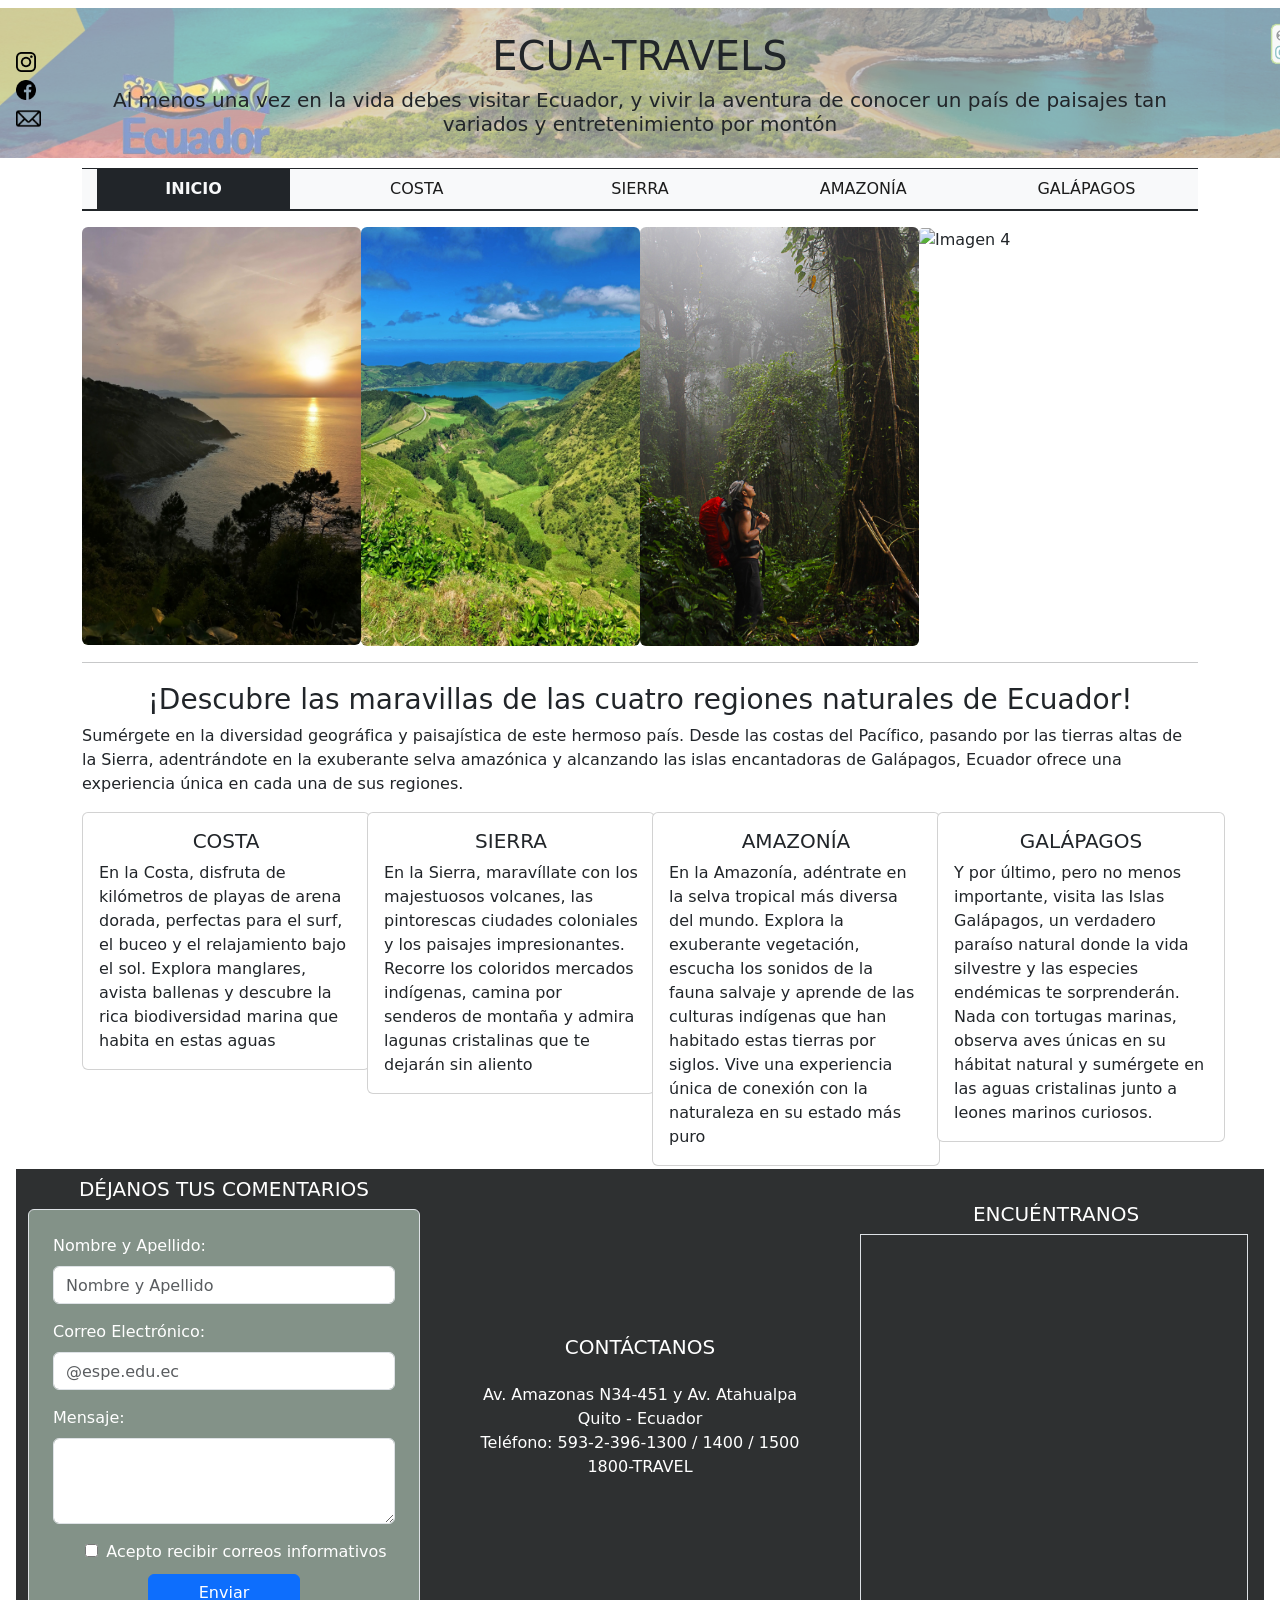
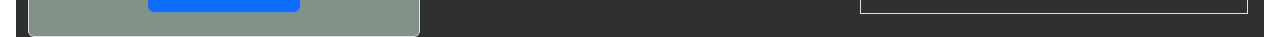
==== index.html @ 10911b39 "Ingresado correcciones de Costa y Sierra" ====
<!DOCTYPE html>
<html lang="es">

<head>
    <meta charset="UTF-8">
    <meta http-equiv="X-UA-Compatible" content="IE=edge">
    <meta name="viewport" content="width=device-width, initial-scale=1.0">
    <link rel="stylesheet" href="assets/css/bootstrap.css">
    <link href="https://cdn.jsdelivr.net/npm/bootstrap@5.3.0/dist/css/bootstrap.min.css" rel="stylesheet"
        integrity="sha384-9ndCyUaIbzAi2FUVXJi0CjmCapSmO7SnpJef0486qhLnuZ2cdeRhO02iuK6FUUVM" crossorigin="anonymous">
    
    <title>ECUA-TRAVELS</title>
    <style>
        * {
            /* border: 1px solid; */
        }

        .logo {
            transition: all 0.3s ease-in-out;
        }

        .logo:hover {
            margin-left: 8px;
            transform: scale(1.5);
        }

        nav {

            border-top: 1px solid;
            border-bottom: 2px solid;
        }

        #encabezado {

            height: 160px;

        }

        #encabezado::before {
            content: "";
            position: absolute;
            top: 0;
            left: 0;
            width: 100%;
            background-image: url('assets/imgIndex/encabezado2.jpg');
            background-size: cover;
            background-position: center;
            background-repeat: no-repeat;
            opacity: 0.48;
            height: 150px;
        }

        /* estilos solo de index */

        .image-container {
            overflow: hidden;
            transition: all 0.3s ease-in-out;
        }

        .image-container:hover {
            transform: scaleX(1.5);
        }
    </style>

</head>

<body>

    <div class="row mt-2">
        <div class="col">
            <header class="row justify-content-center align-items-center" id="encabezado">
                <div class="col-1  ">
                    <div class="row justify-content-end mt-1 ml-1">
                        <div class="col align-self-end">
                            <a href="#"> <img class="logo" src="assets/imgIndex/logotipo-de-instagram.png" width="20px"
                                    alt=""></a>
                        </div>
                    </div>
                    <div class="row justify-content-end mt-1 ml-1">
                        <div class="col align-self-end">
                            <a href="#"> <img class="logo" src="assets/imgIndex/facebook.png" width="20px" alt=""></a>
                        </div>
                    </div>
                    <div class="row justify-content-end mt-1 ml-1">
                        <div class="col align-self-end">
                            <a href="#"> <img class="logo" src="assets/imgIndex/correo-electronico-vacio.png"
                                    width="25px" alt=""></a>
                        </div>
                    </div>


                </div>



                <!-- 
                    TEXTO COLOR BLANCO
                    <div class="col-9">
                    <H1 class="text-center text-white">ECUA-TRAVELS</H1>
                    <div class="text-center text-white h5">Al menos una vez en la vida debes visitar Ecuador, y vivir la aventura
                        de conocer un país de paisajes tan variados y entretenimiento por montón</div>

                </div> -->

                <div class="col-10">
                    <H1 class="text-center ">ECUA-TRAVELS</H1>
                    <div class="text-center  h5">Al menos una vez en la vida debes visitar Ecuador, y vivir la
                        aventura
                        de conocer un país de paisajes tan variados y entretenimiento por montón</div>

                </div>
                <div class="col-1"></div>

            </header>
            <div class="container">

                <nav class=" navbar-expand-lg navbar-light bg-light">

                    <ul class="nav navbar-nav  justify-content-center text-center">
                        <div class="col">
                            <li class="nav-item">
                                <a class="nav-link text-light bg-dark  fw-bold" href="index.html">INICIO</a>
                            </li>
                        </div>
                        <div class="col">
                            <li class="nav-item">
                                <a class="nav-link " href="costa.html">COSTA</a>
                            </li>
                        </div>
                        <div class="col">
                            <li class="nav-item">
                                <a class="nav-link " href="sierra.html">SIERRA</a>
                            </li>
                        </div>
                        <div class="col">
                            <li class="nav-item">
                                <a class="nav-link" href="amazon.html">AMAZONÍA</a>
                            </li>
                        </div>
                        <div class="col">
                            <li class="nav-item">
                                <a class="nav-link" href="galapagos.html">GALÁPAGOS</a>
                            </li>
                        </div>
                    </ul>

                </nav>


                <main>
                    <!-- *************** A PARTIR DE AQUÍ VA EL CÓDIGO DE CADA REGIÓN ****************** -->
                    <div class="container">
                        <div class="row mt-3 no-gutters">
                            <div class="col-lg-3 col-md-6 col-sm-12">
                                <div class="image-container img-fluid rounded">
                                    <img src="assets/imgIndex/costa.jpg" alt="Imagen 1" class="img-fluid">
                                </div>
                            </div>
                            <div class="col-lg-3 col-md-6 col-sm-12">
                                <div class="image-container img-fluid rounded">
                                    <img src="assets/imgIndex/sierra.jpg" alt="Imagen 2" class="img-fluid">
                                </div>
                            </div>
                            <div class="col-lg-3 col-md-6 col-sm-12">
                                <div class="image-container img-fluid rounded">
                                    <img src="assets/imgIndex/amazonia.jpg" alt="Imagen 3" class="img-fluid">
                                </div>
                            </div>
                            <div class="col-lg-3 col-md-6 col-sm-12">
                                <div class="image-container img-fluid rounded">
                                    <img src="assets/imgIndex/galapagos.jpg" alt="Imagen 4" class="img-fluid">
                                </div>
                            </div>
                        </div>
                    </div>
                    <hr>
                    <div class="row">
                        <div class="col">
                            <h3 class="text-center mt-1">¡Descubre las maravillas de las cuatro regiones naturales de
                                Ecuador!</h3>
                            <p>
                                Sumérgete en la diversidad geográfica y paisajística de este hermoso país. Desde las
                                costas del Pacífico, pasando por las tierras altas de la Sierra, adentrándote en la
                                exuberante selva amazónica y alcanzando las islas encantadoras de Galápagos, Ecuador
                                ofrece una experiencia única en cada una de sus regiones.
                            </p>
                        </div>
                    </div>

                    <div class="row justify-content-around">
                        <div class="col-lg-3 col-md-6 col-sm-12">
                            <div class="card" style="width: 18rem;">
                                <div class="card-body">
                                    <h5 class="card-title text-center">COSTA</h5>
                                    <p class="card-text">En la Costa, disfruta de kilómetros de playas de arena dorada,
                                        perfectas para el surf, el buceo y el relajamiento bajo el sol. Explora
                                        manglares, avista ballenas y descubre la rica biodiversidad marina que habita en
                                        estas aguas</p>
                                </div>
                            </div>
                        </div>
                        <div class="col-lg-3 col-md-6 col-sm-12">
                            <div class="card" style="width: 18rem;">
                                <div class="card-body">
                                    <h5 class="card-title text-center">SIERRA</h5>
                                    <p class="card-text">En la Sierra, maravíllate con los majestuosos volcanes, las
                                        pintorescas ciudades coloniales y los paisajes impresionantes. Recorre los
                                        coloridos mercados indígenas, camina por senderos de montaña y admira lagunas
                                        cristalinas que te dejarán sin aliento</p>
                                </div>
                            </div>
                        </div>
                        <div class="col-lg-3 col-md-6 col-sm-12">
                            <div class="card" style="width: 18rem;">
                                <div class="card-body">
                                    <h5 class="card-title text-center">AMAZONÍA</h5>
                                    <p class="card-text">En la Amazonía, adéntrate en la selva tropical más diversa del
                                        mundo. Explora la exuberante vegetación, escucha los sonidos de la fauna salvaje
                                        y aprende de las culturas indígenas que han habitado estas tierras por siglos.
                                        Vive una experiencia única de conexión con la naturaleza en su estado más puro
                                    </p>
                                </div>
                            </div>
                        </div>
                        <div class="col-lg-3 col-md-6 col-sm-12">
                            <div class="card" style="width: 18rem;">
                                <div class="card-body">
                                    <h5 class="card-title text-center">GALÁPAGOS</h5>
                                    <p class="card-text">Y por último, pero no menos importante, visita las Islas
                                        Galápagos, un verdadero paraíso natural donde la vida silvestre y las especies
                                        endémicas te sorprenderán. Nada con tortugas marinas, observa aves únicas en su
                                        hábitat natural y sumérgete en las aguas cristalinas junto a leones marinos
                                        curiosos.</p>
                                </div>
                            </div>
                        </div>
                    </div>




                    <!-- *************** AQUI FINALIZA EL CÓDIGO DE CADA REGIÓN ****************** -->
                </main>
            </div>

                <footer class="row justify-content-center ml-3 mr-3" style="border-top:3px solid; background-color: rgb(46, 48, 49); color:white" >
                    <div class="col-lg-4 col-md-8 col-sm-11 align-self-center" >
                        <h5 class="text-center m-2">DÉJANOS TUS COMENTARIOS</h5>
                        <form action="#" id="formulario" class="border rounded p-4"
                            style="background-color: #c3dccb91;">
                            <!-- fila de datos -->
                            <div class="row">
                                <div class="col-md-12 col-sm-12">
                                    <div class="form-group">
                                        <label for="nombre">Nombre y Apellido: </label>
                                        <input type="text" class="form-control" placeholder="Nombre y Apellido"
                                            name="nombre" id="nombre">
                                    </div>
                                    <div class="form-group">
                                        <label for="nombre">Correo Electrónico: </label>
                                        <input type="text" class="form-control" placeholder="@espe.edu.ec" name="nombre"
                                            id="nombre">
                                    </div>
                                    <div class="form-group">
                                        <label for="mensaje">Mensaje: </label>
                                        <textarea name="mensaje" id="mensaje" cols="30" rows="3" class="form-control">
                                        </textarea>
                                    </div>
                                </div>


                            </div>
                            <!-- fila de condiciones -->
                            <div class="row justify-content-center">
                                <div class="col text-center">
                                    <div class="form-check">
                                        <label class="form-check-label">
                                            <input type="checkbox" name="terminos" id="terminos"
                                                class="form-check-label mr-2">Acepto recibir correos
                                            informativos</label>
                                    </div>
                                </div>
                            </div>

                            <!-- fila de boton -->
                            <div class="row justify-content-center mt-2">
                                <button class="col-lg-5 col-md-11 col-sm-11 col-xm-11 btn btn-primary"
                                    type="submit">Enviar</button>
                            </div>
                        </form>
                    </div>
                    <div class="col-lg-4 col-md-8 col-sm-11 align-self-center">
                        <h5 class="text-center m-4">CONTÁCTANOS</h5>
                        <p class="text-center">
                            Av. Amazonas N34-451 y Av. Atahualpa <br>
                            Quito - Ecuador <br>
                            Teléfono: 593-2-396-1300 / 1400 / 1500 <br>
                            1800-TRAVEL
                        </p>

                    </div>
                    <div class="col-lg-4 col-md-8 col-sm-11 align-self-center">
                        <h5 class="text-center mt-3">ENCUÉNTRANOS</h5>
                        <iframe class="border"
                            src="https://www.google.com/maps/embed?pb=!1m16!1m12!1m3!1d34061.39853387128!2d-78.49690433964722!3d-0.18395374830270877!2m3!1f0!2f0!3f0!3m2!1i1024!2i768!4f13.1!2m1!1sMINISTERIO%20DE%20TURISMO!5e0!3m2!1ses!2sec!4v1685843890886!5m2!1ses!2sec"
                            width="99%" height="380px" style="border:0;" allowfullscreen="" loading="lazy"
                            referrerpolicy="no-referrer-when-downgrade"></iframe>
                    </div>
                </footer>
            
        </div>
    </div>

</body>

</html>
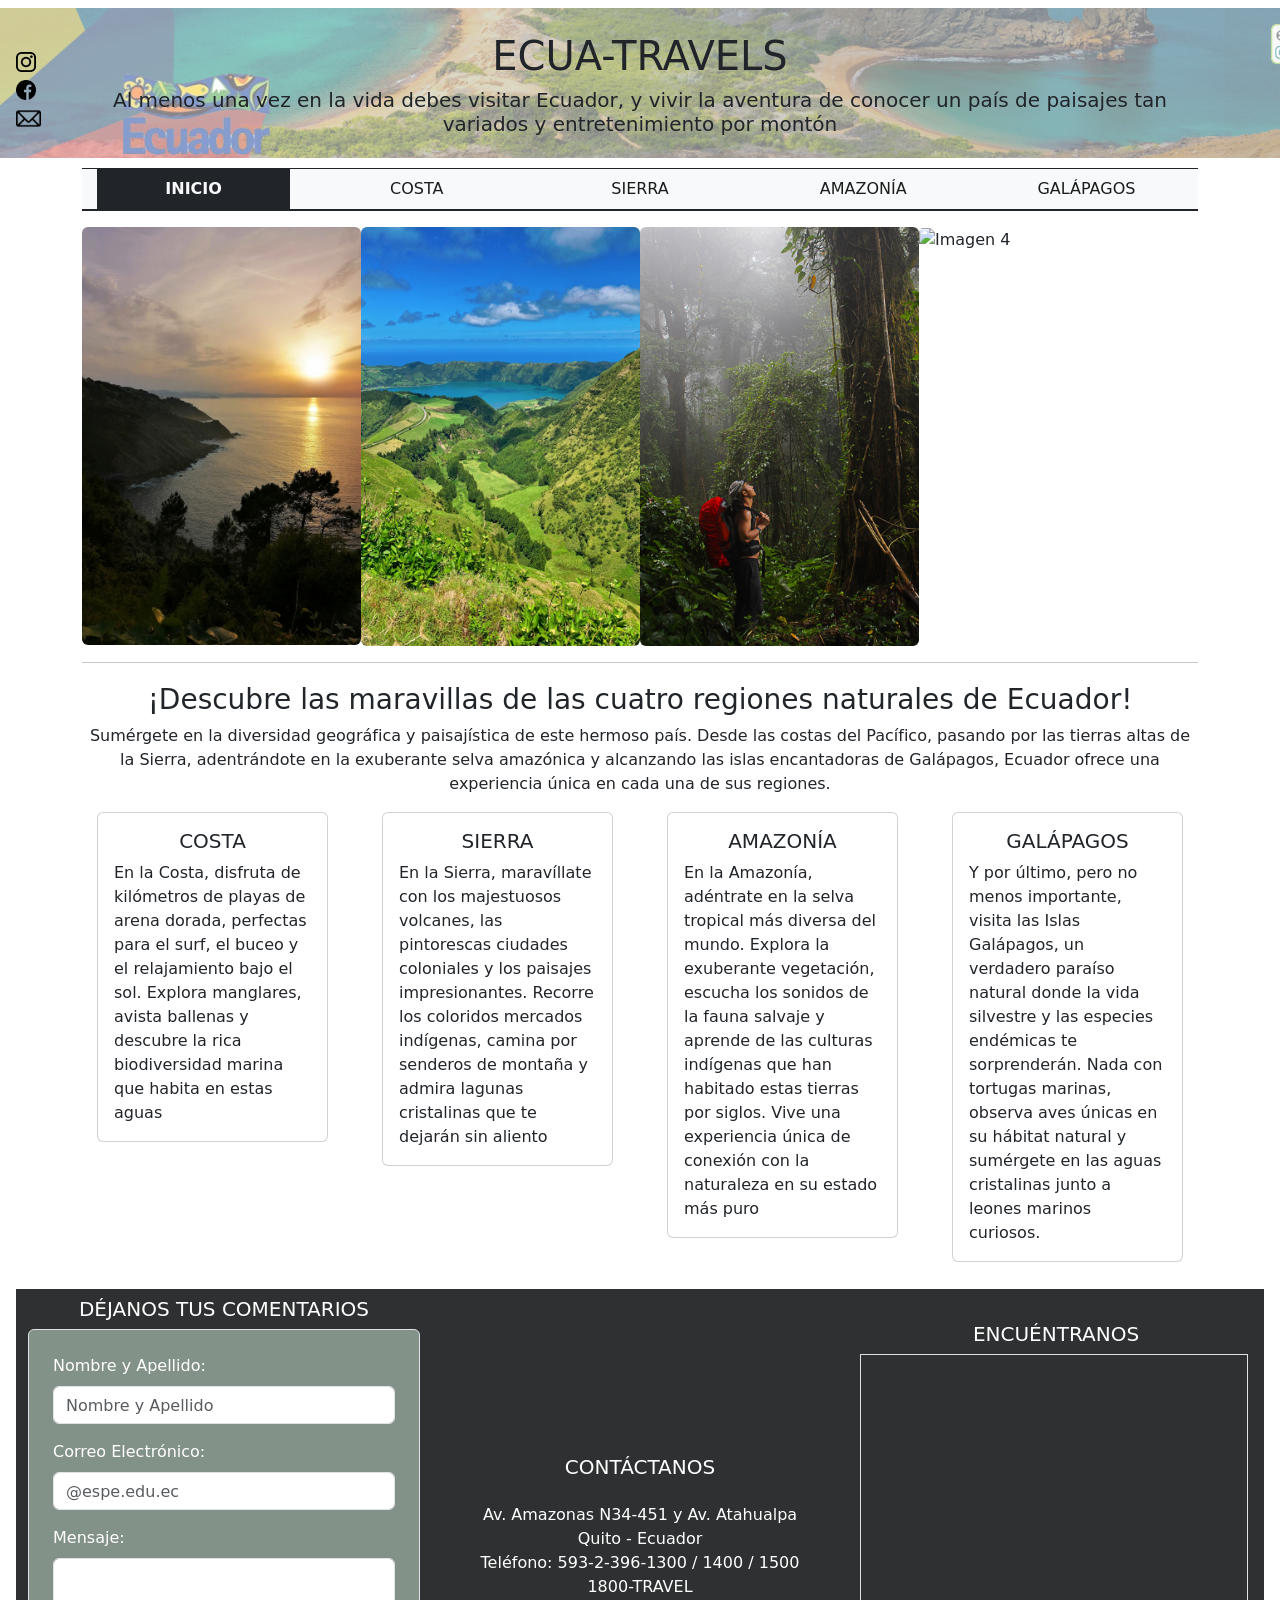
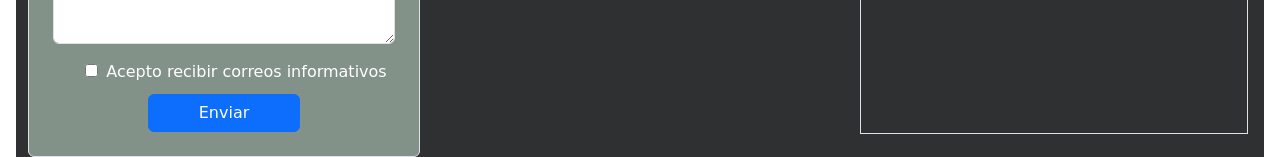
==== commit cf3d3b07: "Cambios en index" ====
--- a/index.html
+++ b/index.html
@@ -6,9 +6,10 @@
     <meta http-equiv="X-UA-Compatible" content="IE=edge">
     <meta name="viewport" content="width=device-width, initial-scale=1.0">
     <link rel="stylesheet" href="assets/css/bootstrap.css">
+
     <link href="https://cdn.jsdelivr.net/npm/bootstrap@5.3.0/dist/css/bootstrap.min.css" rel="stylesheet"
         integrity="sha384-9ndCyUaIbzAi2FUVXJi0CjmCapSmO7SnpJef0486qhLnuZ2cdeRhO02iuK6FUUVM" crossorigin="anonymous">
-    
+
     <title>ECUA-TRAVELS</title>
     <style>
         * {
@@ -178,7 +179,7 @@
                         <div class="col">
                             <h3 class="text-center mt-1">¡Descubre las maravillas de las cuatro regiones naturales de
                                 Ecuador!</h3>
-                            <p>
+                            <p class="text-center">
                                 Sumérgete en la diversidad geográfica y paisajística de este hermoso país. Desde las
                                 costas del Pacífico, pasando por las tierras altas de la Sierra, adentrándote en la
                                 exuberante selva amazónica y alcanzando las islas encantadoras de Galápagos, Ecuador
@@ -187,9 +188,11 @@
                         </div>
                     </div>
 
-                    <div class="row justify-content-around">
-                        <div class="col-lg-3 col-md-6 col-sm-12">
-                            <div class="card" style="width: 18rem;">
+                    <!-- <div class="row card-group justify-content-around justify-content-center "> -->
+                    <div class="row card-deck ">
+
+                        <div class="col-lg-3 col-md-6 col-sm-12 ">
+                            <div class="card">
                                 <div class="card-body">
                                     <h5 class="card-title text-center">COSTA</h5>
                                     <p class="card-text">En la Costa, disfruta de kilómetros de playas de arena dorada,
@@ -199,8 +202,10 @@
                                 </div>
                             </div>
                         </div>
-                        <div class="col-lg-3 col-md-6 col-sm-12">
-                            <div class="card" style="width: 18rem;">
+
+
+                        <div class="col-lg-3 col-md-6 col-sm-12 ">
+                            <div class="card">
                                 <div class="card-body">
                                     <h5 class="card-title text-center">SIERRA</h5>
                                     <p class="card-text">En la Sierra, maravíllate con los majestuosos volcanes, las
@@ -210,8 +215,10 @@
                                 </div>
                             </div>
                         </div>
-                        <div class="col-lg-3 col-md-6 col-sm-12">
-                            <div class="card" style="width: 18rem;">
+
+
+                        <div class="col-lg-3 col-md-6 col-sm-12  ">
+                            <div class="card">
                                 <div class="card-body">
                                     <h5 class="card-title text-center">AMAZONÍA</h5>
                                     <p class="card-text">En la Amazonía, adéntrate en la selva tropical más diversa del
@@ -222,8 +229,10 @@
                                 </div>
                             </div>
                         </div>
-                        <div class="col-lg-3 col-md-6 col-sm-12">
-                            <div class="card" style="width: 18rem;">
+
+
+                        <div class="col-lg-3 col-md-6 col-sm-12  ">
+                            <div class="card">
                                 <div class="card-body">
                                     <h5 class="card-title text-center">GALÁPAGOS</h5>
                                     <p class="card-text">Y por último, pero no menos importante, visita las Islas
@@ -234,6 +243,7 @@
                                 </div>
                             </div>
                         </div>
+
                     </div>
 
 
@@ -243,71 +253,71 @@
                 </main>
             </div>
 
-                <footer class="row justify-content-center ml-3 mr-3" style="border-top:3px solid; background-color: rgb(46, 48, 49); color:white" >
-                    <div class="col-lg-4 col-md-8 col-sm-11 align-self-center" >
-                        <h5 class="text-center m-2">DÉJANOS TUS COMENTARIOS</h5>
-                        <form action="#" id="formulario" class="border rounded p-4"
-                            style="background-color: #c3dccb91;">
-                            <!-- fila de datos -->
-                            <div class="row">
-                                <div class="col-md-12 col-sm-12">
-                                    <div class="form-group">
-                                        <label for="nombre">Nombre y Apellido: </label>
-                                        <input type="text" class="form-control" placeholder="Nombre y Apellido"
-                                            name="nombre" id="nombre">
-                                    </div>
-                                    <div class="form-group">
-                                        <label for="nombre">Correo Electrónico: </label>
-                                        <input type="text" class="form-control" placeholder="@espe.edu.ec" name="nombre"
-                                            id="nombre">
-                                    </div>
-                                    <div class="form-group">
-                                        <label for="mensaje">Mensaje: </label>
-                                        <textarea name="mensaje" id="mensaje" cols="30" rows="3" class="form-control">
+            <footer class="row justify-content-center ml-3 mr-3 mt-4"
+                style="border-top:3px solid; background-color: rgb(46, 48, 49); color:white">
+                <div class="col-lg-4 col-md-8 col-sm-11 align-self-center">
+                    <h5 class="text-center m-2">DÉJANOS TUS COMENTARIOS</h5>
+                    <form action="#" id="formulario" class="border rounded p-4" style="background-color: #c3dccb91;">
+                        <!-- fila de datos -->
+                        <div class="row">
+                            <div class="col-md-12 col-sm-12">
+                                <div class="form-group">
+                                    <label for="nombre">Nombre y Apellido: </label>
+                                    <input type="text" class="form-control" placeholder="Nombre y Apellido"
+                                        name="nombre" id="nombre">
+                                </div>
+                                <div class="form-group">
+                                    <label for="nombre">Correo Electrónico: </label>
+                                    <input type="text" class="form-control" placeholder="@espe.edu.ec" name="nombre"
+                                        id="nombre">
+                                </div>
+                                <div class="form-group">
+                                    <label for="mensaje">Mensaje: </label>
+                                    <textarea name="mensaje" id="mensaje" cols="30" rows="3" class="form-control">
                                         </textarea>
-                                    </div>
-                                </div>
-
-
-                            </div>
-                            <!-- fila de condiciones -->
-                            <div class="row justify-content-center">
-                                <div class="col text-center">
-                                    <div class="form-check">
-                                        <label class="form-check-label">
-                                            <input type="checkbox" name="terminos" id="terminos"
-                                                class="form-check-label mr-2">Acepto recibir correos
-                                            informativos</label>
-                                    </div>
-                                </div>
-                            </div>
-
-                            <!-- fila de boton -->
-                            <div class="row justify-content-center mt-2">
-                                <button class="col-lg-5 col-md-11 col-sm-11 col-xm-11 btn btn-primary"
-                                    type="submit">Enviar</button>
-                            </div>
-                        </form>
-                    </div>
-                    <div class="col-lg-4 col-md-8 col-sm-11 align-self-center">
-                        <h5 class="text-center m-4">CONTÁCTANOS</h5>
-                        <p class="text-center">
-                            Av. Amazonas N34-451 y Av. Atahualpa <br>
-                            Quito - Ecuador <br>
-                            Teléfono: 593-2-396-1300 / 1400 / 1500 <br>
-                            1800-TRAVEL
-                        </p>
-
-                    </div>
-                    <div class="col-lg-4 col-md-8 col-sm-11 align-self-center">
-                        <h5 class="text-center mt-3">ENCUÉNTRANOS</h5>
-                        <iframe class="border"
-                            src="https://www.google.com/maps/embed?pb=!1m16!1m12!1m3!1d34061.39853387128!2d-78.49690433964722!3d-0.18395374830270877!2m3!1f0!2f0!3f0!3m2!1i1024!2i768!4f13.1!2m1!1sMINISTERIO%20DE%20TURISMO!5e0!3m2!1ses!2sec!4v1685843890886!5m2!1ses!2sec"
-                            width="99%" height="380px" style="border:0;" allowfullscreen="" loading="lazy"
-                            referrerpolicy="no-referrer-when-downgrade"></iframe>
-                    </div>
-                </footer>
-            
+                                </div>
+                            </div>
+
+
+                        </div>
+                        <!-- fila de condiciones -->
+                        <div class="row justify-content-center">
+                            <div class="col text-center">
+                                <div class="form-check">
+                                    <label class="form-check-label">
+                                        <input type="checkbox" name="terminos" id="terminos"
+                                            class="form-check-label mr-2">Acepto recibir correos
+                                        informativos</label>
+                                </div>
+                            </div>
+                        </div>
+
+                        <!-- fila de boton -->
+                        <div class="row justify-content-center mt-2">
+                            <button class="col-lg-5 col-md-11 col-sm-11 col-xm-11 btn btn-primary"
+                                type="submit">Enviar</button>
+                        </div>
+                    </form>
+                </div>
+                <div class="col-lg-4 col-md-8 col-sm-11 align-self-center">
+                    <h5 class="text-center m-4">CONTÁCTANOS</h5>
+                    <p class="text-center">
+                        Av. Amazonas N34-451 y Av. Atahualpa <br>
+                        Quito - Ecuador <br>
+                        Teléfono: 593-2-396-1300 / 1400 / 1500 <br>
+                        1800-TRAVEL
+                    </p>
+
+                </div>
+                <div class="col-lg-4 col-md-8 col-sm-11 align-self-center">
+                    <h5 class="text-center mt-3">ENCUÉNTRANOS</h5>
+                    <iframe class="border"
+                        src="https://www.google.com/maps/embed?pb=!1m16!1m12!1m3!1d34061.39853387128!2d-78.49690433964722!3d-0.18395374830270877!2m3!1f0!2f0!3f0!3m2!1i1024!2i768!4f13.1!2m1!1sMINISTERIO%20DE%20TURISMO!5e0!3m2!1ses!2sec!4v1685843890886!5m2!1ses!2sec"
+                        width="99%" height="380px" style="border:0;" allowfullscreen="" loading="lazy"
+                        referrerpolicy="no-referrer-when-downgrade"></iframe>
+                </div>
+            </footer>
+
         </div>
     </div>
 
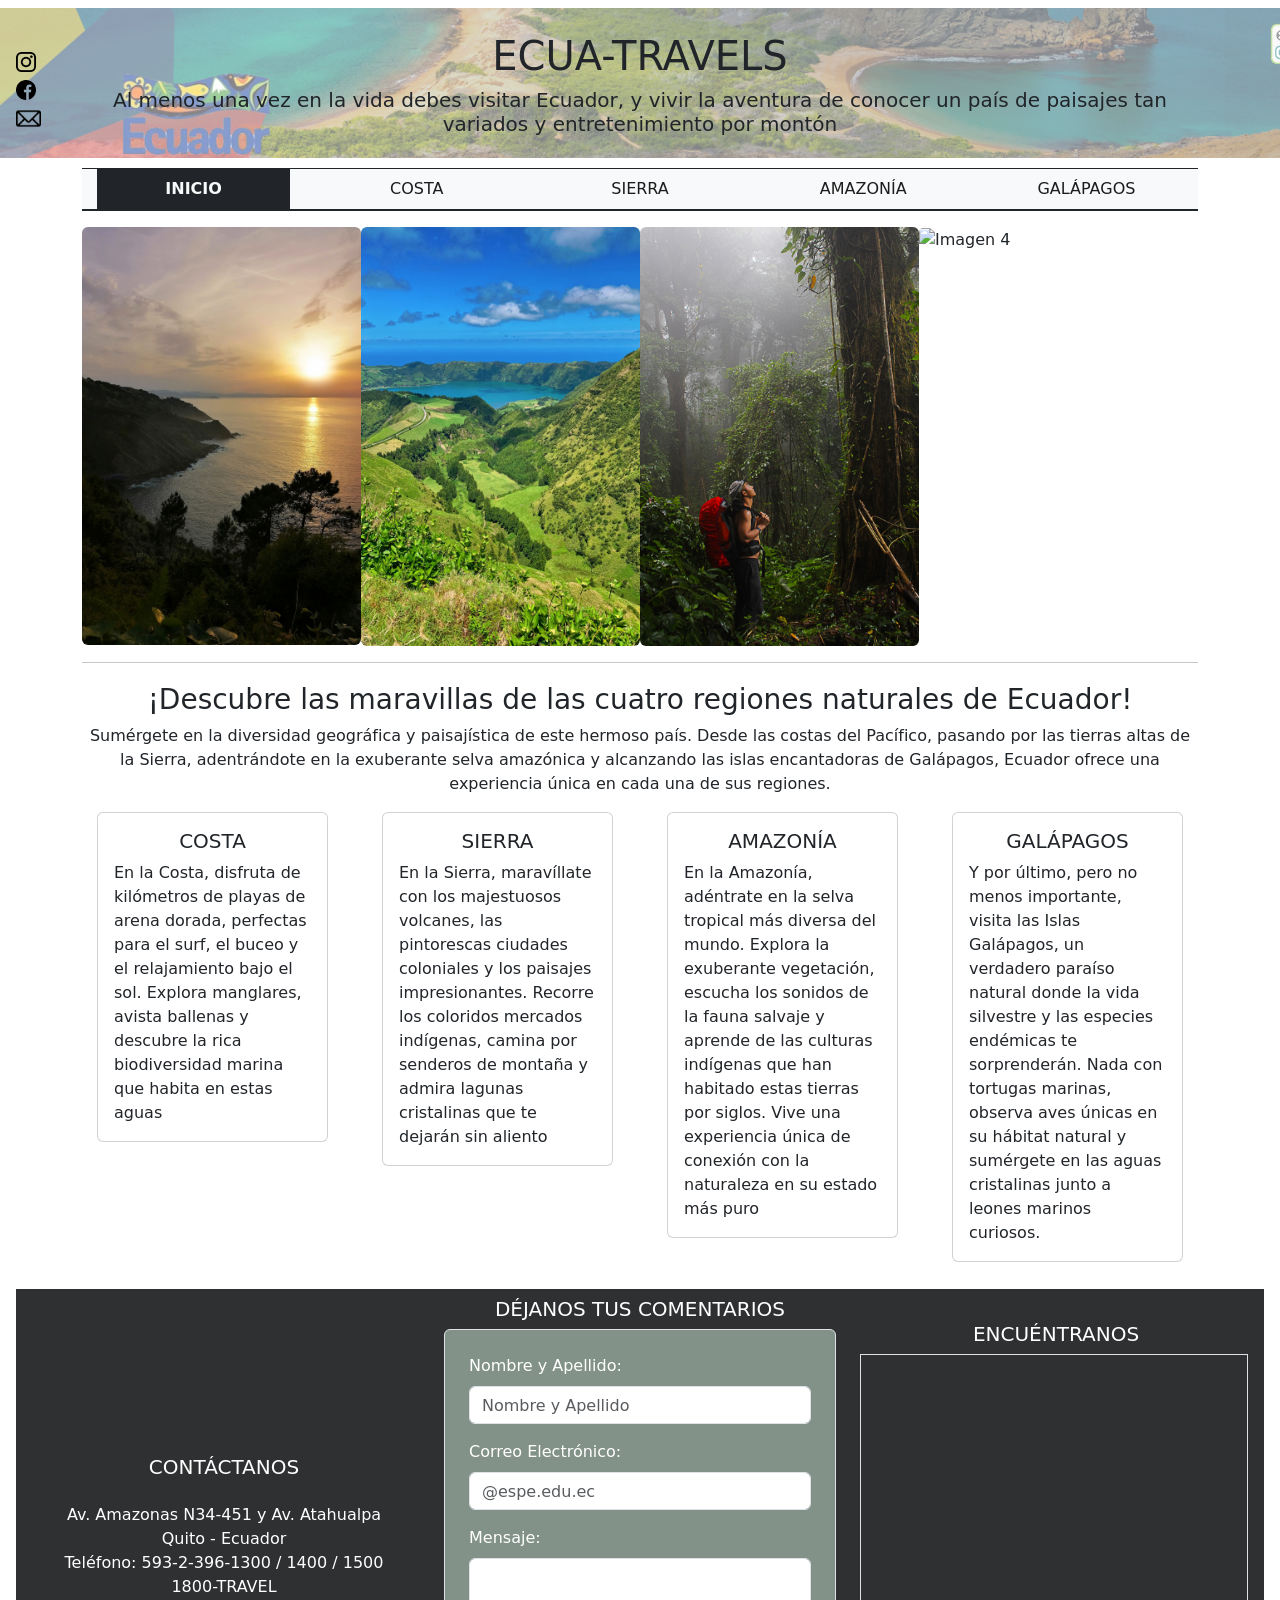
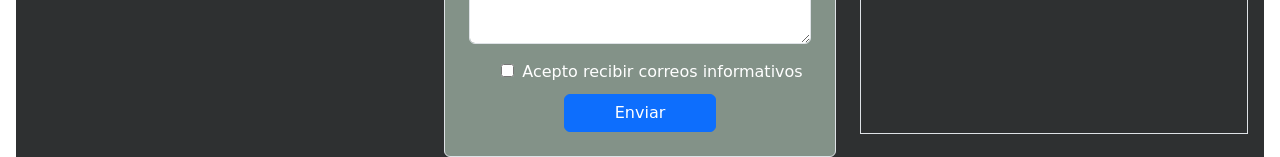
==== commit 7e933cd0: "Correcciones en footer" ====
--- a/index.html
+++ b/index.html
@@ -92,17 +92,6 @@
 
                 </div>
 
-
-
-                <!-- 
-                    TEXTO COLOR BLANCO
-                    <div class="col-9">
-                    <H1 class="text-center text-white">ECUA-TRAVELS</H1>
-                    <div class="text-center text-white h5">Al menos una vez en la vida debes visitar Ecuador, y vivir la aventura
-                        de conocer un país de paisajes tan variados y entretenimiento por montón</div>
-
-                </div> -->
-
                 <div class="col-10">
                     <H1 class="text-center ">ECUA-TRAVELS</H1>
                     <div class="text-center  h5">Al menos una vez en la vida debes visitar Ecuador, y vivir la
@@ -255,7 +244,7 @@
 
             <footer class="row justify-content-center ml-3 mr-3 mt-4"
                 style="border-top:3px solid; background-color: rgb(46, 48, 49); color:white">
-                <div class="col-lg-4 col-md-8 col-sm-11 align-self-center">
+                <div class="col-lg-4 col-md-8 col-sm-11 order-md-2 order-sm-2 align-self-center">
                     <h5 class="text-center m-2">DÉJANOS TUS COMENTARIOS</h5>
                     <form action="#" id="formulario" class="border rounded p-4" style="background-color: #c3dccb91;">
                         <!-- fila de datos -->
@@ -299,7 +288,7 @@
                         </div>
                     </form>
                 </div>
-                <div class="col-lg-4 col-md-8 col-sm-11 align-self-center">
+                <div class="col-lg-4 col-md-8 col-sm-11 order-md-1 order-sm-1  align-self-center">
                     <h5 class="text-center m-4">CONTÁCTANOS</h5>
                     <p class="text-center">
                         Av. Amazonas N34-451 y Av. Atahualpa <br>
@@ -309,7 +298,7 @@
                     </p>
 
                 </div>
-                <div class="col-lg-4 col-md-8 col-sm-11 align-self-center">
+                <div class="col-lg-4 col-md-8 col-sm-11 order-md-3 order-sm-3 align-self-center">
                     <h5 class="text-center mt-3">ENCUÉNTRANOS</h5>
                     <iframe class="border"
                         src="https://www.google.com/maps/embed?pb=!1m16!1m12!1m3!1d34061.39853387128!2d-78.49690433964722!3d-0.18395374830270877!2m3!1f0!2f0!3f0!3m2!1i1024!2i768!4f13.1!2m1!1sMINISTERIO%20DE%20TURISMO!5e0!3m2!1ses!2sec!4v1685843890886!5m2!1ses!2sec"
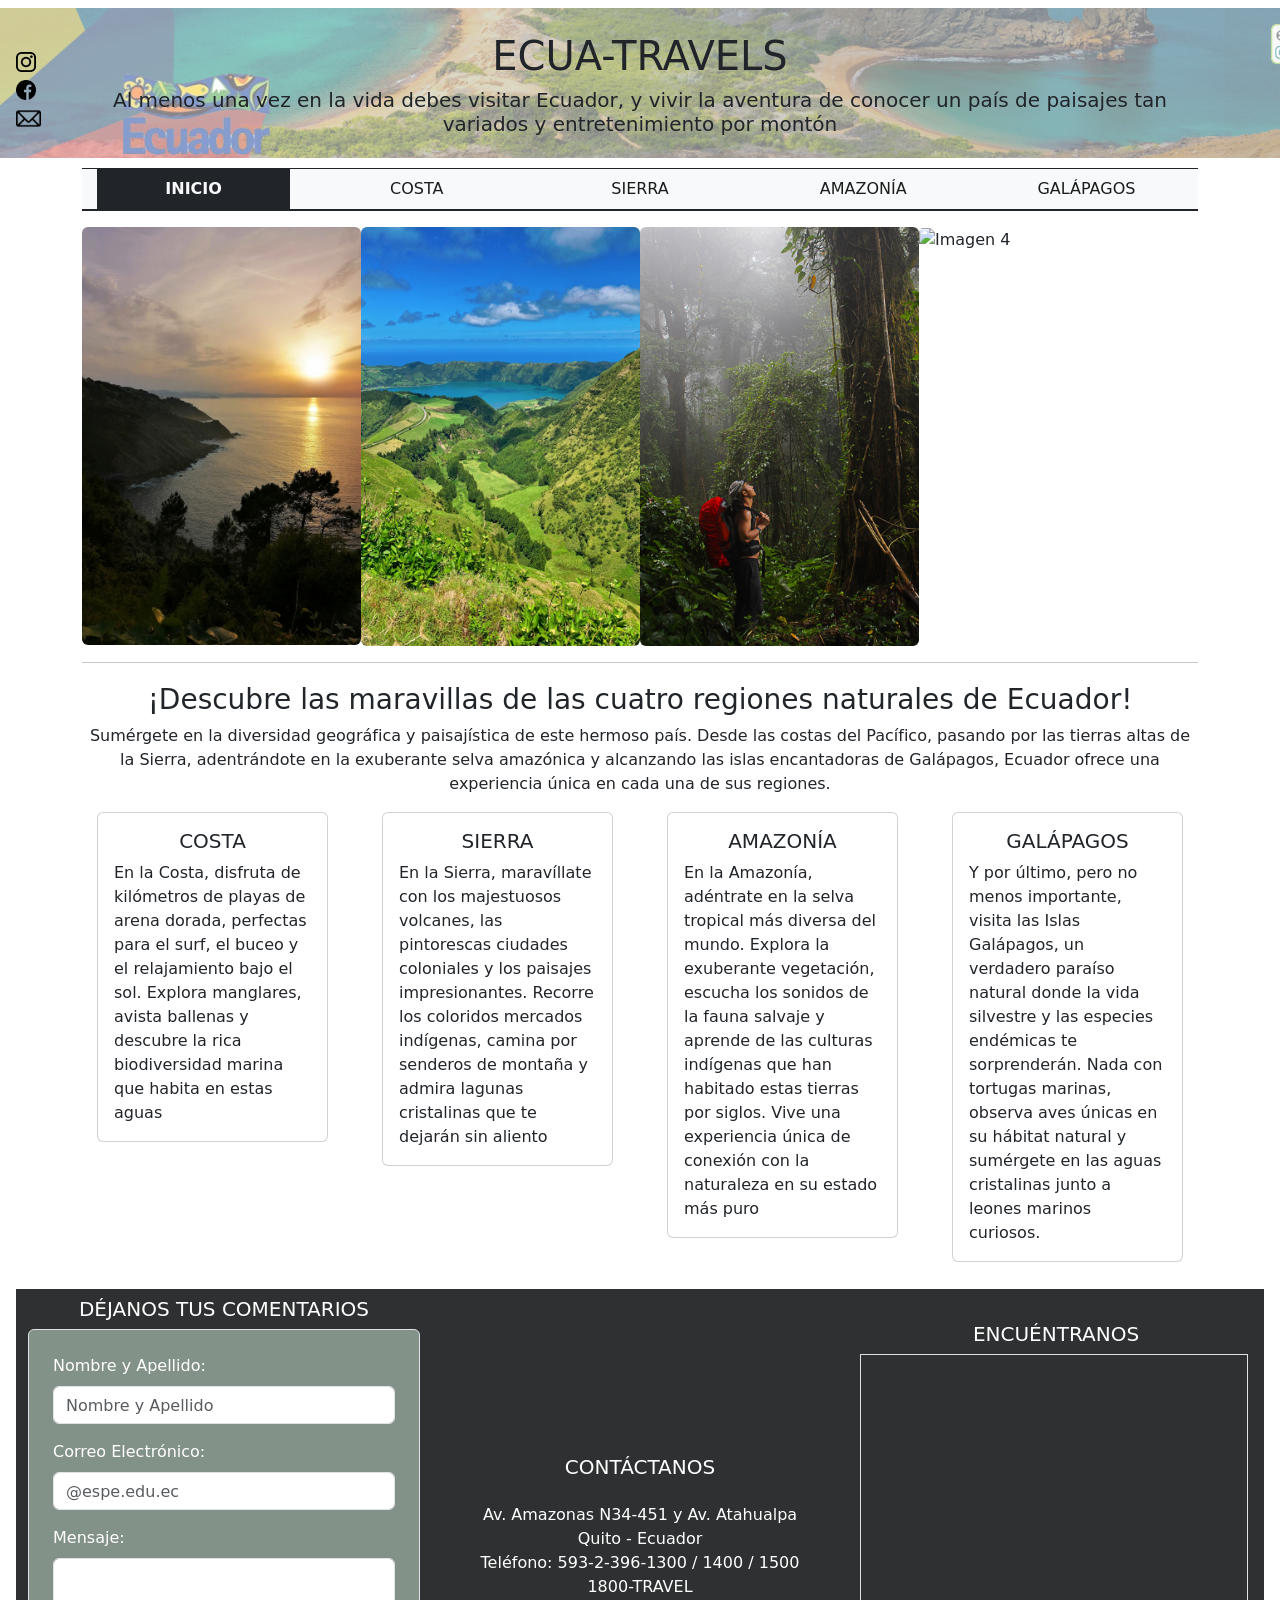
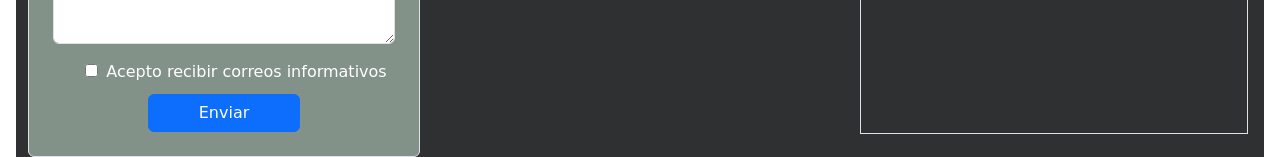
==== commit f29cfef0: "-" ====
--- a/index.html
+++ b/index.html
@@ -244,7 +244,8 @@
 
             <footer class="row justify-content-center ml-3 mr-3 mt-4"
                 style="border-top:3px solid; background-color: rgb(46, 48, 49); color:white">
-                <div class="col-lg-4 col-md-8 col-sm-11 order-md-2 order-sm-2 align-self-center">
+
+                <div class="col-lg-4 col-md-8 col-sm-11 order-lg-1 order-md-2 order-sm-2 align-self-center">
                     <h5 class="text-center m-2">DÉJANOS TUS COMENTARIOS</h5>
                     <form action="#" id="formulario" class="border rounded p-4" style="background-color: #c3dccb91;">
                         <!-- fila de datos -->
@@ -288,7 +289,7 @@
                         </div>
                     </form>
                 </div>
-                <div class="col-lg-4 col-md-8 col-sm-11 order-md-1 order-sm-1  align-self-center">
+                <div class="col-lg-4 col-md-8 col-sm-11 order-lg-2 order-md-1 order-sm-1  align-self-center">
                     <h5 class="text-center m-4">CONTÁCTANOS</h5>
                     <p class="text-center">
                         Av. Amazonas N34-451 y Av. Atahualpa <br>
@@ -298,7 +299,7 @@
                     </p>
 
                 </div>
-                <div class="col-lg-4 col-md-8 col-sm-11 order-md-3 order-sm-3 align-self-center">
+                <div class="col-lg-4 col-md-8 col-sm-11 order-lg-3 order-md-3 order-sm-3 align-self-center">
                     <h5 class="text-center mt-3">ENCUÉNTRANOS</h5>
                     <iframe class="border"
                         src="https://www.google.com/maps/embed?pb=!1m16!1m12!1m3!1d34061.39853387128!2d-78.49690433964722!3d-0.18395374830270877!2m3!1f0!2f0!3f0!3m2!1i1024!2i768!4f13.1!2m1!1sMINISTERIO%20DE%20TURISMO!5e0!3m2!1ses!2sec!4v1685843890886!5m2!1ses!2sec"
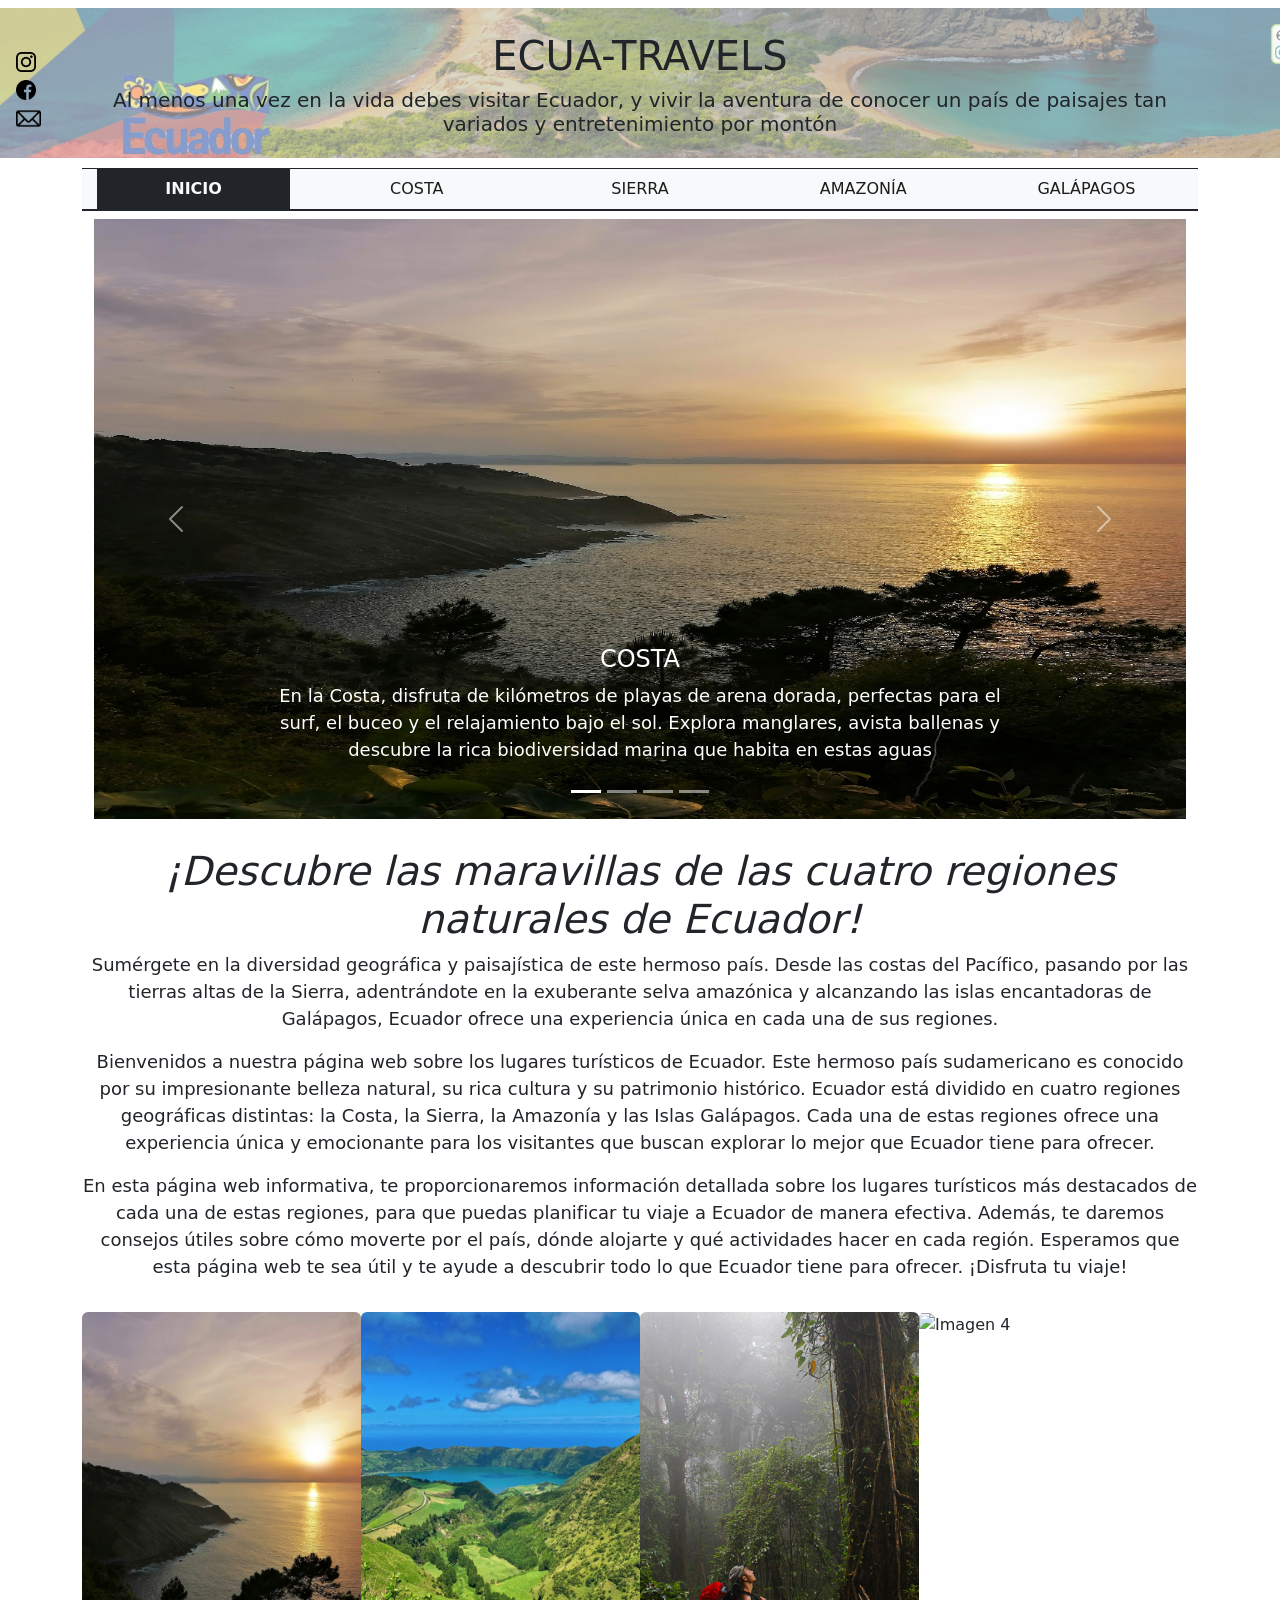
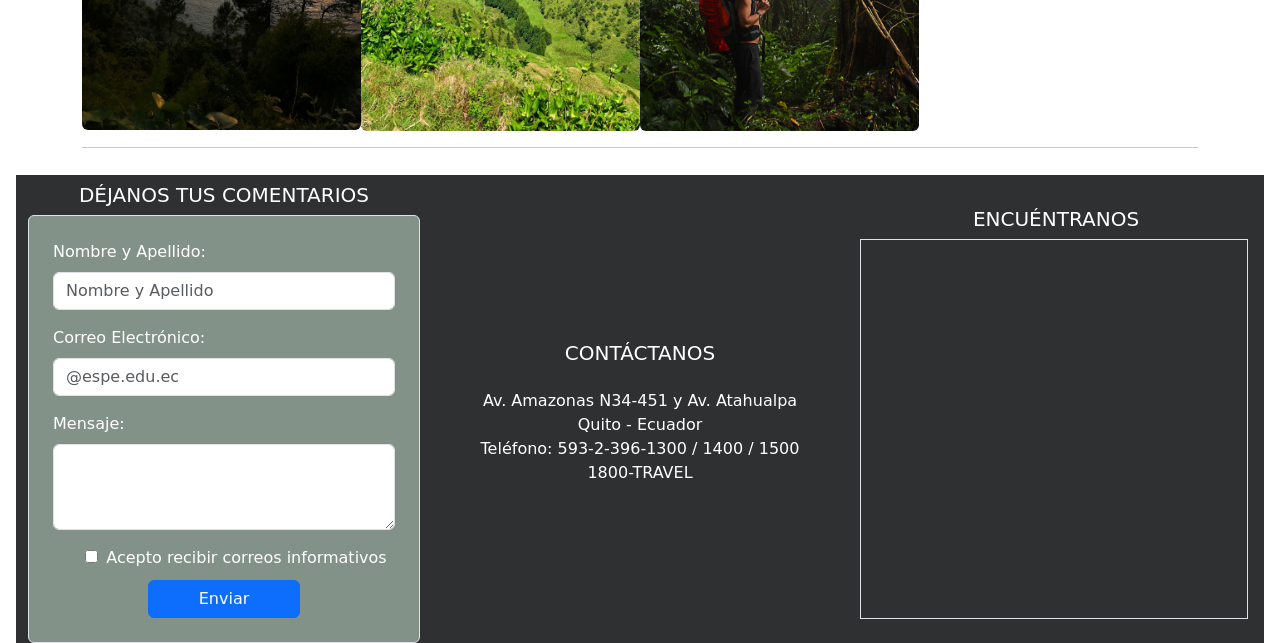
==== commit 6d8e297f: "Fase 2 de proyecto JS" ====
--- a/index.html
+++ b/index.html
@@ -9,6 +9,9 @@
 
     <link href="https://cdn.jsdelivr.net/npm/bootstrap@5.3.0/dist/css/bootstrap.min.css" rel="stylesheet"
         integrity="sha384-9ndCyUaIbzAi2FUVXJi0CjmCapSmO7SnpJef0486qhLnuZ2cdeRhO02iuK6FUUVM" crossorigin="anonymous">
+    <script src="https://cdn.jsdelivr.net/npm/bootstrap@5.1.3/dist/js/bootstrap.bundle.min.js"
+        integrity="sha384-ka7Sk0Gln4gmtz2MlQnikT1wXgYsOg+OMhuP+IlRH9sENBO0LRn5q+8nbTov4+1p"
+        crossorigin="anonymous"></script>
 
     <title>ECUA-TRAVELS</title>
     <style>
@@ -139,6 +142,116 @@
 
                 <main>
                     <!-- *************** A PARTIR DE AQUÍ VA EL CÓDIGO DE CADA REGIÓN ****************** -->
+                    <div class="container mt-2">
+                        <div id="carouselExampleCaptions" class="carousel slide" data-bs-ride="carousel">
+                            <div class="carousel-indicators">
+                                <button type="button" data-bs-target="#carouselExampleCaptions" data-bs-slide-to="0"
+                                    class="active" aria-current="true" aria-label="Slide 1"></button>
+                                <button type="button" data-bs-target="#carouselExampleCaptions" data-bs-slide-to="1"
+                                    aria-label="Slide 2"></button>
+                                <button type="button" data-bs-target="#carouselExampleCaptions" data-bs-slide-to="2"
+                                    aria-label="Slide 3"></button>
+                                <button type="button" data-bs-target="#carouselExampleCaptions" data-bs-slide-to="3"
+                                    aria-label="Slide 4"></button>
+                            </div>
+                            <div class="carousel-inner">
+                                <div class="carousel-item active">
+                                    <img src="assets/imgIndex/costa.jpg" class="d-block w-100" alt="costa"
+                                        style="height: 600px;">
+                                    <div class="carousel-caption d-none d-md-block">
+                                        <h4>COSTA</h4>
+                                        <p style="font-size: 18px;">En la Costa, disfruta de kilómetros de playas de arena dorada, perfectas para
+                                            el surf, el buceo
+                                            y el relajamiento bajo el sol. Explora manglares, avista ballenas y descubre
+                                            la rica biodiversidad
+                                            marina que habita en estas aguas</p>
+                                    </div>
+                                </div>
+                                <div class="carousel-item">
+                                    <img src="assets/imgIndex/sierra_portada2.jpg" class="d-block w-100" alt="sierra"
+                                        style="height: 600px;">
+                                    <div class="carousel-caption d-none d-md-block">
+                                        <h4>SIERRA</h4>
+                                        <p style="font-size: 18px;">En la Sierra, maravíllate con los majestuosos volcanes, las
+                                            pintorescas ciudades coloniales y los paisajes impresionantes. Recorre los
+                                            coloridos mercados indígenas, camina por senderos de montaña y admira
+                                            lagunas
+                                            cristalinas que te dejarán sin aliento</p>
+                                    </div>
+                                </div>
+                                <div class="carousel-item">
+                                    <img src="assets/imgIndex/amazonia_portada2.jpg" class="d-block w-100" alt="amazonia"
+                                        style="height: 600px;">
+                                    <div class="carousel-caption d-none d-md-block">
+                                        <h4>AMAZONÍA</h4>
+                                        <p style="font-size: 18px;">En la Amazonía, adéntrate en la selva tropical más diversa del
+                                            mundo. Explora la exuberante vegetación, escucha los sonidos de la fauna
+                                            salvaje
+                                            y aprende de las culturas indígenas que han habitado estas tierras por
+                                            siglos.
+                                            Vive una experiencia única de conexión con la naturaleza en su estado más
+                                            puro.</p>
+                                    </div>
+                                </div>
+                                <div class="carousel-item">
+                                    <img src="assets/imgIndex/galapagos_portada2.jpg" class="d-block w-100" alt="amazonia"
+                                        style="height: 600px;">
+                                    <div class="carousel-caption d-none d-md-block">
+                                        <h4>GALÁPAGOS</h4>
+                                        <p style="font-size: 18px;">Por último, pero no menos importante, visita las Islas
+                                            Galápagos, un verdadero paraíso natural donde la vida silvestre y las
+                                            especies
+                                            endémicas te sorprenderán. Nada con tortugas marinas, observa aves únicas en
+                                            su
+                                            hábitat natural y sumérgete en las aguas cristalinas junto a leones marinos
+                                            curiosos.</p>
+                                    </div>
+                                </div>
+                            </div>
+                            <button class="carousel-control-prev" type="button"
+                                data-bs-target="#carouselExampleCaptions" data-bs-slide="prev">
+                                <span class="carousel-control-prev-icon" aria-hidden="true"></span>
+                                <span class="visually-hidden">Anterior</span>
+                            </button>
+                            <button class="carousel-control-next" type="button"
+                                data-bs-target="#carouselExampleCaptions" data-bs-slide="next">
+                                <span class="carousel-control-next-icon" aria-hidden="true"></span>
+                                <span class="visually-hidden">Siguiente</span>
+                            </button>
+                        </div>
+                    </div>
+
+                    <div class="row mt-4">
+                        <div class="col">
+                            <h1 class="text-center mt-1 font-italic">¡Descubre las maravillas de las cuatro regiones naturales de
+                                Ecuador!</h1>
+                            <p class="text-center" style="font-size: 18px;">
+                                Sumérgete en la diversidad geográfica y paisajística de este hermoso país. Desde las
+                                costas del Pacífico, pasando por las tierras altas de la Sierra, adentrándote en la
+                                exuberante selva amazónica y alcanzando las islas encantadoras de Galápagos, Ecuador
+                                ofrece una experiencia única en cada una de sus regiones.
+                            </p>
+
+                            <p class="text-center" style="font-size: 18px;">
+                                Bienvenidos a nuestra página web sobre los lugares turísticos de Ecuador.
+                                Este hermoso país sudamericano es conocido por su impresionante belleza natural, su rica
+                                cultura y su patrimonio histórico. Ecuador está dividido en cuatro regiones geográficas
+                                distintas: la Costa, la Sierra, la Amazonía y las Islas Galápagos. Cada una de estas
+                                regiones ofrece una experiencia única y emocionante para los visitantes que buscan
+                                explorar lo mejor que Ecuador tiene para ofrecer.
+                            </p>
+
+                            <p class="text-center" style="font-size: 18px;">
+                                En esta página web informativa, te proporcionaremos información detallada sobre los
+                                lugares turísticos más destacados de cada una de estas regiones, para que puedas
+                                planificar tu viaje a Ecuador de manera efectiva. Además, te daremos consejos útiles
+                                sobre cómo moverte por el país, dónde alojarte y qué actividades hacer en cada región.
+                                Esperamos que esta página web te sea útil y te ayude a descubrir todo lo que Ecuador
+                                tiene para ofrecer. ¡Disfruta tu viaje!
+                            </p>
+                        </div>
+                    </div>
+
                     <div class="container">
                         <div class="row mt-3 no-gutters">
                             <div class="col-lg-3 col-md-6 col-sm-12">
@@ -161,24 +274,14 @@
                                     <img src="assets/imgIndex/galapagos.jpg" alt="Imagen 4" class="img-fluid">
                                 </div>
                             </div>
+
                         </div>
                     </div>
                     <hr>
-                    <div class="row">
-                        <div class="col">
-                            <h3 class="text-center mt-1">¡Descubre las maravillas de las cuatro regiones naturales de
-                                Ecuador!</h3>
-                            <p class="text-center">
-                                Sumérgete en la diversidad geográfica y paisajística de este hermoso país. Desde las
-                                costas del Pacífico, pasando por las tierras altas de la Sierra, adentrándote en la
-                                exuberante selva amazónica y alcanzando las islas encantadoras de Galápagos, Ecuador
-                                ofrece una experiencia única en cada una de sus regiones.
-                            </p>
-                        </div>
-                    </div>
+
 
                     <!-- <div class="row card-group justify-content-around justify-content-center "> -->
-                    <div class="row card-deck ">
+                    <!-- <div class="row card-deck ">
 
                         <div class="col-lg-3 col-md-6 col-sm-12 ">
                             <div class="card">
@@ -233,7 +336,7 @@
                             </div>
                         </div>
 
-                    </div>
+                    </div> -->
 
 
 
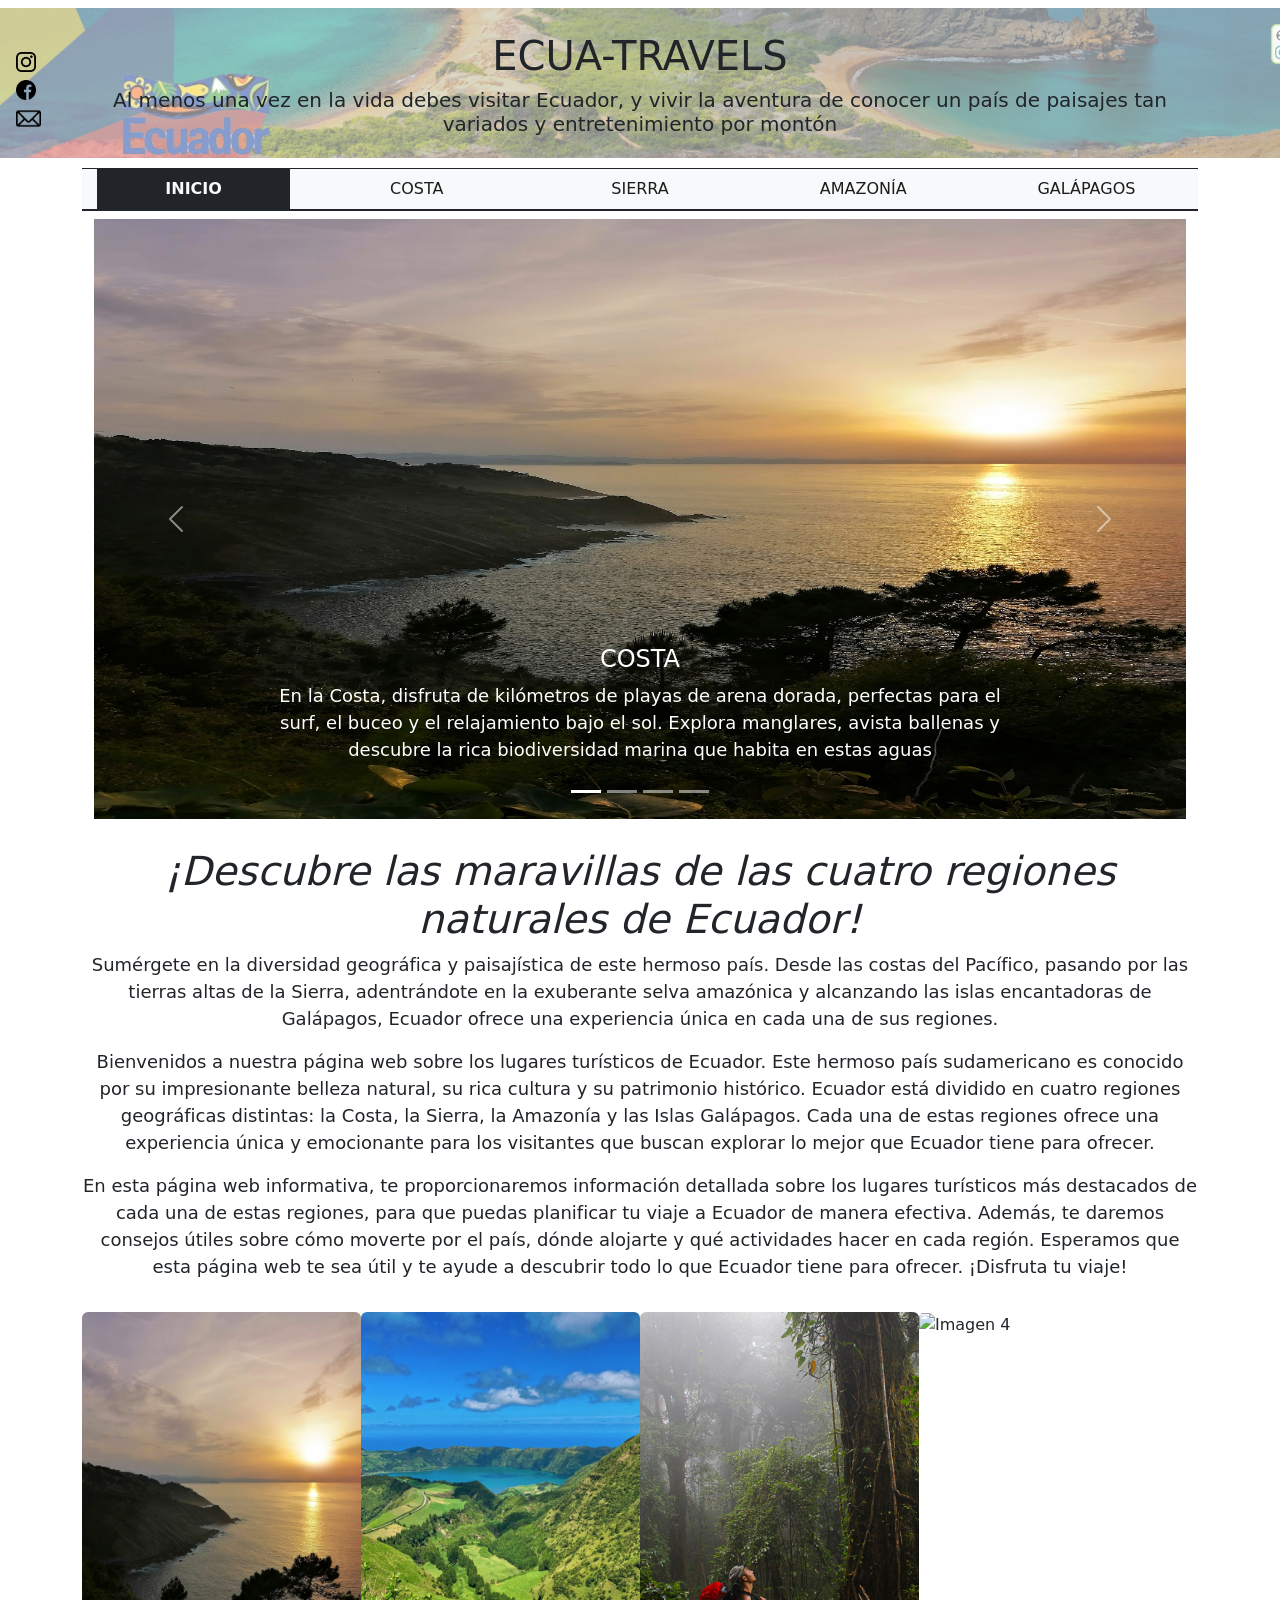
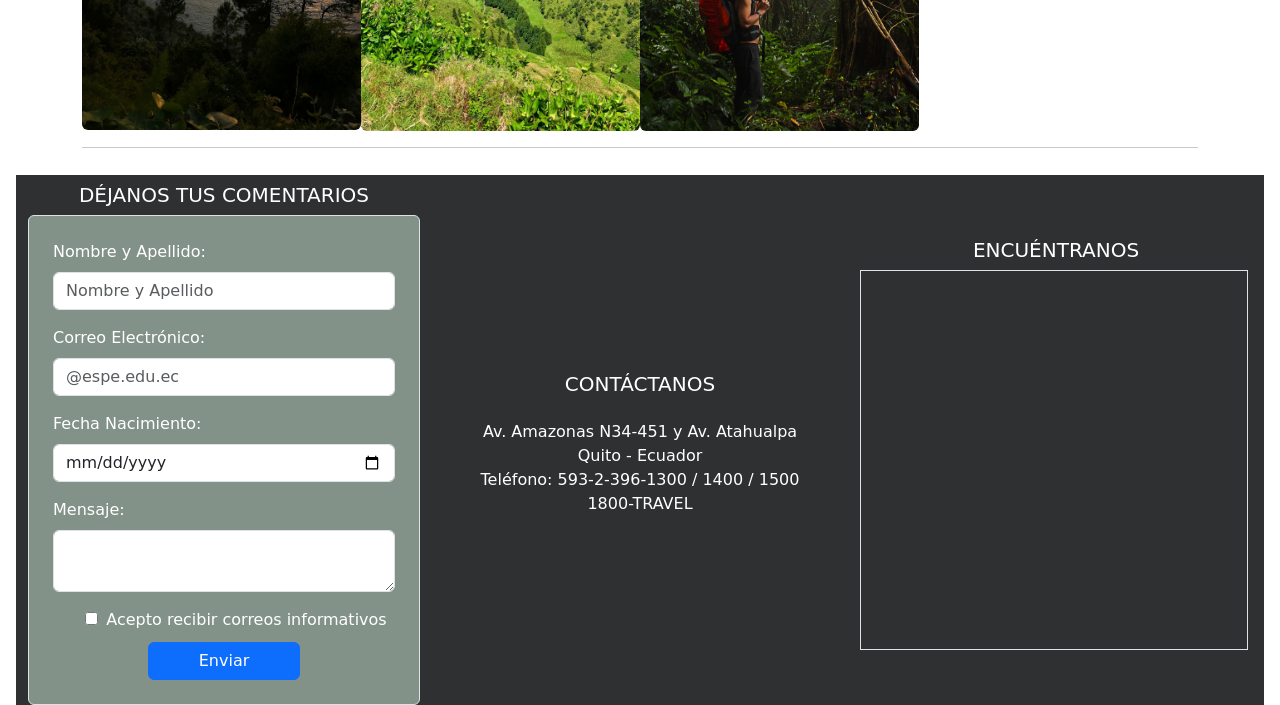
==== commit f446209e: "Cambios en footer" ====
--- a/index.html
+++ b/index.html
@@ -12,6 +12,9 @@
     <script src="https://cdn.jsdelivr.net/npm/bootstrap@5.1.3/dist/js/bootstrap.bundle.min.js"
         integrity="sha384-ka7Sk0Gln4gmtz2MlQnikT1wXgYsOg+OMhuP+IlRH9sENBO0LRn5q+8nbTov4+1p"
         crossorigin="anonymous"></script>
+
+    <script src="https://code.jquery.com/jquery-3.6.0.min.js"></script>
+    <script src="https://cdnjs.cloudflare.com/ajax/libs/jquery-easing/1.4.1/jquery.easing.min.js"></script>
 
     <title>ECUA-TRAVELS</title>
     <style>
@@ -65,6 +68,13 @@
             transform: scaleX(1.5);
         }
     </style>
+
+    
+    <script src="assets/js/script_Index.js">
+    //    SCRIPT REALIZADO EN DOCUMENTO SEPARADO
+
+    </script>
+
 
 </head>
 
@@ -160,7 +170,8 @@
                                         style="height: 600px;">
                                     <div class="carousel-caption d-none d-md-block">
                                         <h4>COSTA</h4>
-                                        <p style="font-size: 18px;">En la Costa, disfruta de kilómetros de playas de arena dorada, perfectas para
+                                        <p style="font-size: 18px;">En la Costa, disfruta de kilómetros de playas de
+                                            arena dorada, perfectas para
                                             el surf, el buceo
                                             y el relajamiento bajo el sol. Explora manglares, avista ballenas y descubre
                                             la rica biodiversidad
@@ -172,7 +183,8 @@
                                         style="height: 600px;">
                                     <div class="carousel-caption d-none d-md-block">
                                         <h4>SIERRA</h4>
-                                        <p style="font-size: 18px;">En la Sierra, maravíllate con los majestuosos volcanes, las
+                                        <p style="font-size: 18px;">En la Sierra, maravíllate con los majestuosos
+                                            volcanes, las
                                             pintorescas ciudades coloniales y los paisajes impresionantes. Recorre los
                                             coloridos mercados indígenas, camina por senderos de montaña y admira
                                             lagunas
@@ -180,11 +192,12 @@
                                     </div>
                                 </div>
                                 <div class="carousel-item">
-                                    <img src="assets/imgIndex/amazonia_portada2.jpg" class="d-block w-100" alt="amazonia"
-                                        style="height: 600px;">
+                                    <img src="assets/imgIndex/amazonia_portada2.jpg" class="d-block w-100"
+                                        alt="amazonia" style="height: 600px;">
                                     <div class="carousel-caption d-none d-md-block">
                                         <h4>AMAZONÍA</h4>
-                                        <p style="font-size: 18px;">En la Amazonía, adéntrate en la selva tropical más diversa del
+                                        <p style="font-size: 18px;">En la Amazonía, adéntrate en la selva tropical más
+                                            diversa del
                                             mundo. Explora la exuberante vegetación, escucha los sonidos de la fauna
                                             salvaje
                                             y aprende de las culturas indígenas que han habitado estas tierras por
@@ -194,11 +207,12 @@
                                     </div>
                                 </div>
                                 <div class="carousel-item">
-                                    <img src="assets/imgIndex/galapagos_portada2.jpg" class="d-block w-100" alt="amazonia"
-                                        style="height: 600px;">
+                                    <img src="assets/imgIndex/galapagos_portada2.jpg" class="d-block w-100"
+                                        alt="amazonia" style="height: 600px;">
                                     <div class="carousel-caption d-none d-md-block">
                                         <h4>GALÁPAGOS</h4>
-                                        <p style="font-size: 18px;">Por último, pero no menos importante, visita las Islas
+                                        <p style="font-size: 18px;">Por último, pero no menos importante, visita las
+                                            Islas
                                             Galápagos, un verdadero paraíso natural donde la vida silvestre y las
                                             especies
                                             endémicas te sorprenderán. Nada con tortugas marinas, observa aves únicas en
@@ -223,7 +237,8 @@
 
                     <div class="row mt-4">
                         <div class="col">
-                            <h1 class="text-center mt-1 font-italic">¡Descubre las maravillas de las cuatro regiones naturales de
+                            <h1 class="text-center mt-1 font-italic">¡Descubre las maravillas de las cuatro regiones
+                                naturales de
                                 Ecuador!</h1>
                             <p class="text-center" style="font-size: 18px;">
                                 Sumérgete en la diversidad geográfica y paisajística de este hermoso país. Desde las
@@ -240,7 +255,7 @@
                                 regiones ofrece una experiencia única y emocionante para los visitantes que buscan
                                 explorar lo mejor que Ecuador tiene para ofrecer.
                             </p>
-
+                            
                             <p class="text-center" style="font-size: 18px;">
                                 En esta página web informativa, te proporcionaremos información detallada sobre los
                                 lugares turísticos más destacados de cada una de estas regiones, para que puedas
@@ -280,63 +295,6 @@
                     <hr>
 
 
-                    <!-- <div class="row card-group justify-content-around justify-content-center "> -->
-                    <!-- <div class="row card-deck ">
-
-                        <div class="col-lg-3 col-md-6 col-sm-12 ">
-                            <div class="card">
-                                <div class="card-body">
-                                    <h5 class="card-title text-center">COSTA</h5>
-                                    <p class="card-text">En la Costa, disfruta de kilómetros de playas de arena dorada,
-                                        perfectas para el surf, el buceo y el relajamiento bajo el sol. Explora
-                                        manglares, avista ballenas y descubre la rica biodiversidad marina que habita en
-                                        estas aguas</p>
-                                </div>
-                            </div>
-                        </div>
-
-
-                        <div class="col-lg-3 col-md-6 col-sm-12 ">
-                            <div class="card">
-                                <div class="card-body">
-                                    <h5 class="card-title text-center">SIERRA</h5>
-                                    <p class="card-text">En la Sierra, maravíllate con los majestuosos volcanes, las
-                                        pintorescas ciudades coloniales y los paisajes impresionantes. Recorre los
-                                        coloridos mercados indígenas, camina por senderos de montaña y admira lagunas
-                                        cristalinas que te dejarán sin aliento</p>
-                                </div>
-                            </div>
-                        </div>
-
-
-                        <div class="col-lg-3 col-md-6 col-sm-12  ">
-                            <div class="card">
-                                <div class="card-body">
-                                    <h5 class="card-title text-center">AMAZONÍA</h5>
-                                    <p class="card-text">En la Amazonía, adéntrate en la selva tropical más diversa del
-                                        mundo. Explora la exuberante vegetación, escucha los sonidos de la fauna salvaje
-                                        y aprende de las culturas indígenas que han habitado estas tierras por siglos.
-                                        Vive una experiencia única de conexión con la naturaleza en su estado más puro
-                                    </p>
-                                </div>
-                            </div>
-                        </div>
-
-
-                        <div class="col-lg-3 col-md-6 col-sm-12  ">
-                            <div class="card">
-                                <div class="card-body">
-                                    <h5 class="card-title text-center">GALÁPAGOS</h5>
-                                    <p class="card-text">Y por último, pero no menos importante, visita las Islas
-                                        Galápagos, un verdadero paraíso natural donde la vida silvestre y las especies
-                                        endémicas te sorprenderán. Nada con tortugas marinas, observa aves únicas en su
-                                        hábitat natural y sumérgete en las aguas cristalinas junto a leones marinos
-                                        curiosos.</p>
-                                </div>
-                            </div>
-                        </div>
-
-                    </div> -->
 
 
 
@@ -357,18 +315,23 @@
                                 <div class="form-group">
                                     <label for="nombre">Nombre y Apellido: </label>
                                     <input type="text" class="form-control" placeholder="Nombre y Apellido"
-                                        name="nombre" id="nombre">
+                                        name="nombre" id="nombre_Form">
                                 </div>
                                 <div class="form-group">
                                     <label for="nombre">Correo Electrónico: </label>
                                     <input type="text" class="form-control" placeholder="@espe.edu.ec" name="nombre"
-                                        id="nombre">
+                                        id="correo_Form">
+                                </div>
+                                <div class="form-group">
+                                    <label for="fechaNac">Fecha Nacimiento: </label>
+                                    <input type="date" class="form-control" name="fechaNac" id="fechaNac_Form">
                                 </div>
                                 <div class="form-group">
                                     <label for="mensaje">Mensaje: </label>
-                                    <textarea name="mensaje" id="mensaje" cols="30" rows="3" class="form-control">
+                                    <textarea name="mensaje" id="mensaje_Form" cols="30" rows="2" class="form-control">
                                         </textarea>
                                 </div>
+
                             </div>
 
 
@@ -387,8 +350,8 @@
 
                         <!-- fila de boton -->
                         <div class="row justify-content-center mt-2">
-                            <button class="col-lg-5 col-md-11 col-sm-11 col-xm-11 btn btn-primary"
-                                type="submit">Enviar</button>
+                            <div class="col-lg-5 col-md-11 col-sm-11 col-xm-11 btn btn-primary"
+                                type="submit" onclick="validarDatos()">Enviar</div>
                         </div>
                     </form>
                 </div>
